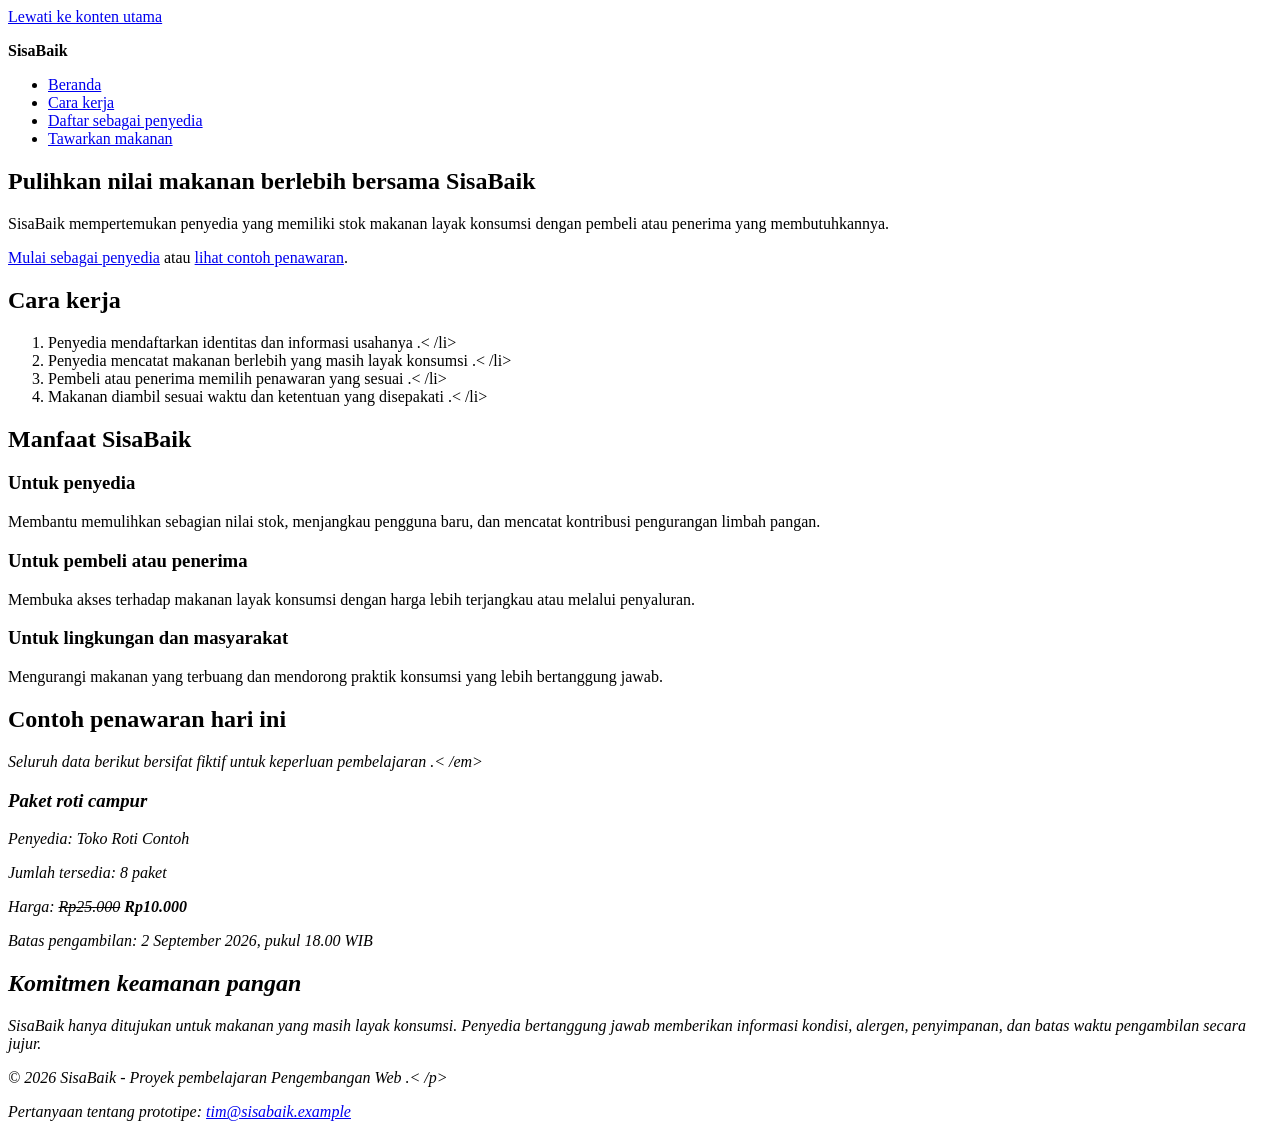
==== index.html @ 06bdf310 "feat: add semantic SISABAIK information page" ====
<! doctype html>
<html lang="id">
<head>
<meta charset="utf-8">
<meta name="viewport" content="width=device-width, initial-scale=1">
<meta
name="description"
content="SisaBaik membantu penyedia menawarkan makanan berlebih agar tetap bernilai, terjangkau, dan tidak
terbuang."
>
<title>Beranda | SisaBaik</title>
</head>
<body>
<a href="#konten-utama">Lewati ke konten utama</a>

<header>
<p><strong>SisaBaik</strong></p>
<nav aria-label="Navigasi utama">
<ul>
<li><a href="index.html" aria-current="page">Beranda</a></li>
<li><a href="#cara-kerja">Cara kerja</a></li>
<li><a href="daftar-penyedia.html">Daftar sebagai penyedia</a></li>
<li><a href="tawarkan-makanan.html">Tawarkan makanan</a></li>
</ul>
</nav>
</header>

<main id="konten-utama" tabindex="-1">
<section aria-labelledby="judul-utama">
<h1 id="judul-utama">Pulihkan nilai makanan berlebih bersama SisaBaik</h1>
<p>
SisaBaik mempertemukan penyedia yang memiliki stok makanan layak
konsumsi dengan pembeli atau penerima yang membutuhkannya.
</p>
<p>
<a href="daftar-penyedia.html">Mulai sebagai penyedia</a>
atau
<a href="#penawaran-contoh">lihat contoh penawaran</a>.
</p>
</section>

<section id="cara-kerja" aria-labelledby="judul-cara-kerja">
<h2 id="judul-cara-kerja">Cara kerja</h2>
<ol>
<li>Penyedia mendaftarkan identitas dan informasi usahanya .< /li>
<li>Penyedia mencatat makanan berlebih yang masih layak konsumsi .< /li>
<li>Pembeli atau penerima memilih penawaran yang sesuai .< /li>
<li>Makanan diambil sesuai waktu dan ketentuan yang disepakati .< /li>
</ol>
</section>

<section aria-labelledby="judul-manfaat">
<h2 id="judul-manfaat">Manfaat SisaBaik</h2>

<article>
<h3>Untuk penyedia</h3>
<p>
Membantu memulihkan sebagian nilai stok, menjangkau pengguna baru,
dan mencatat kontribusi pengurangan limbah pangan.
</p>
</article>

<article>
<h3>Untuk pembeli atau penerima</h3>
<p>
Membuka akses terhadap makanan layak konsumsi dengan harga lebih
terjangkau atau melalui penyaluran.
</p>
</article>

<article>
<h3>Untuk lingkungan dan masyarakat</h3>
<p>
Mengurangi makanan yang terbuang dan mendorong praktik konsumsi
yang lebih bertanggung jawab.
</p>
</article>
</section>

<section id="penawaran-contoh" aria-labelledby="judul-penawaran">
<h2 id="judul-penawaran">Contoh penawaran hari ini</h2>
<p><em>Seluruh data berikut bersifat fiktif untuk keperluan pembelajaran .< /em></p>

<article>
<h3>Paket roti campur</h3>
<p>Penyedia: Toko Roti Contoh</p>
<p>Jumlah tersedia: <data value="8">8 paket</data></p>
<p>Harga: <del>Rp25.000</del> <strong>Rp10.000</strong></p>
<p>
Batas pengambilan:
<time datetime="2026-09-02T18:00:00+07:00">
2 September 2026, pukul 18.00 WIB
</time>
</p>
</article>
</section>

<section aria-labelledby="judul-keamanan">
<h2 id="judul-keamanan">Komitmen keamanan pangan</h2>
<p>
    SisaBaik hanya ditujukan untuk makanan yang masih layak konsumsi.
Penyedia bertanggung jawab memberikan informasi kondisi, alergen,
penyimpanan, dan batas waktu pengambilan secara jujur.
</p>
</section>
</main>

<footer>
<p>&copy; 2026 SisaBaik - Proyek pembelajaran Pengembangan Web .< /p>
<address>
Pertanyaan tentang prototipe:
<a href="mailto:tim@sisabaik.example">tim@sisabaik.example</a>
</address>
</footer>
</body>
</html>
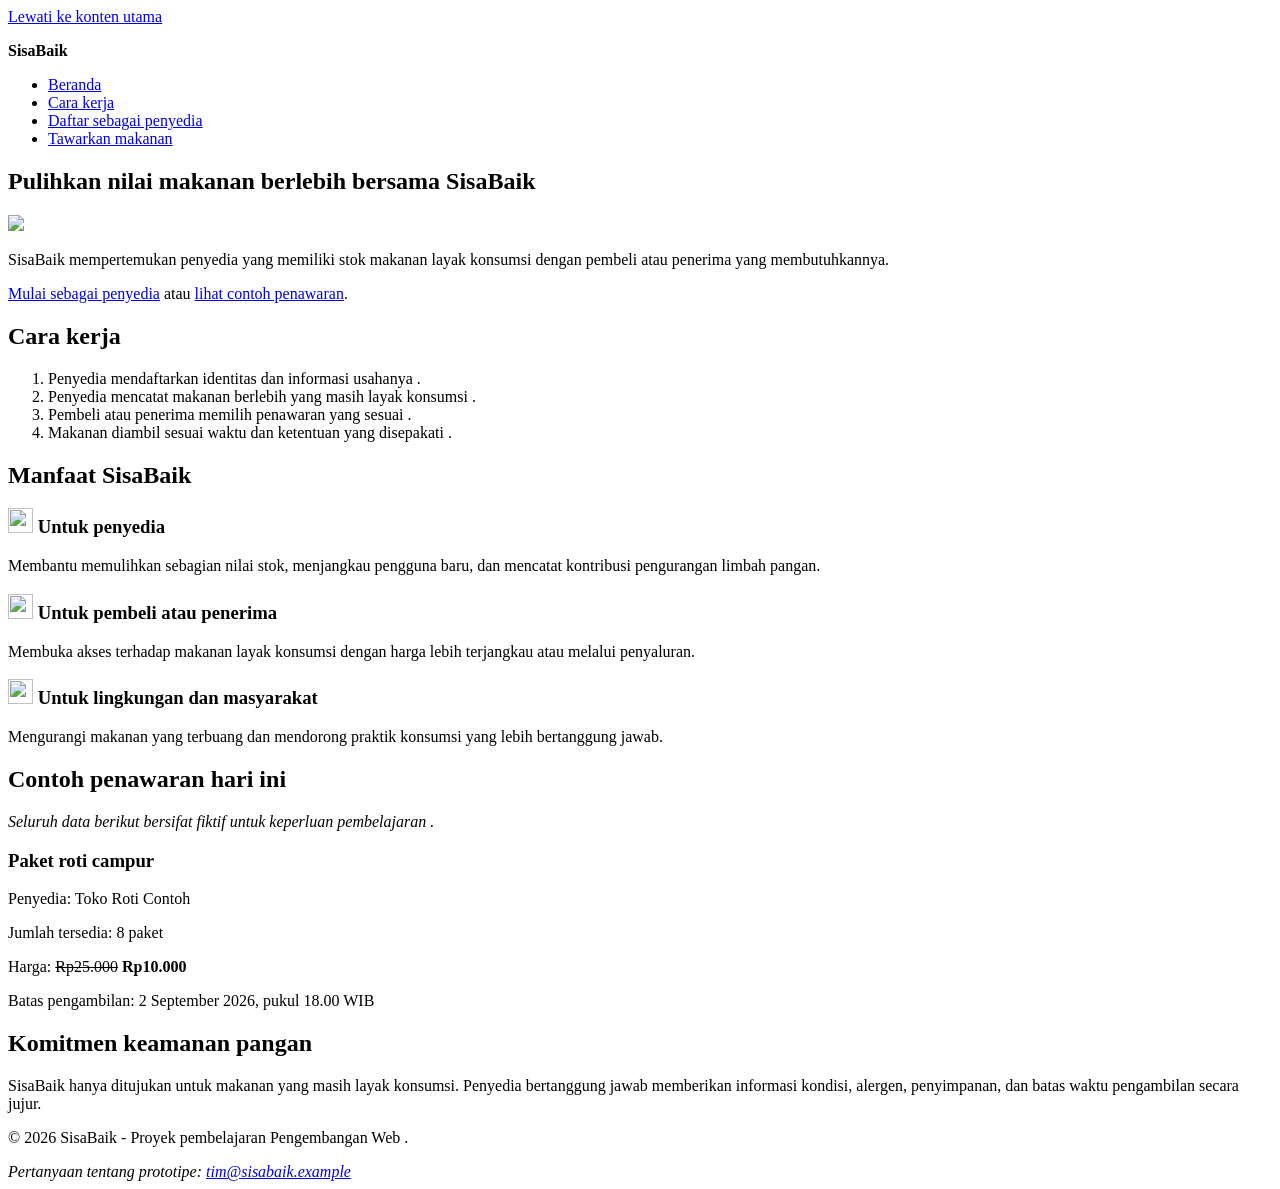
==== commit 5fd5a60b: "feat: add semantic SisaBaik information page" ====
--- a/index.html
+++ b/index.html
@@ -1,4 +1,4 @@
-<! doctype html>
+<!doctype html>
 <html lang="id">
 <head>
 <meta charset="utf-8">
@@ -28,6 +28,9 @@
 <main id="konten-utama" tabindex="-1">
 <section aria-labelledby="judul-utama">
 <h1 id="judul-utama">Pulihkan nilai makanan berlebih bersama SisaBaik</h1>
+<img
+  class="fit-picture"
+  src="/image/sisabaikimage.jpg">
 <p>
 SisaBaik mempertemukan penyedia yang memiliki stok makanan layak
 konsumsi dengan pembeli atau penerima yang membutuhkannya.
@@ -42,10 +45,10 @@
 <section id="cara-kerja" aria-labelledby="judul-cara-kerja">
 <h2 id="judul-cara-kerja">Cara kerja</h2>
 <ol>
-<li>Penyedia mendaftarkan identitas dan informasi usahanya .< /li>
-<li>Penyedia mencatat makanan berlebih yang masih layak konsumsi .< /li>
-<li>Pembeli atau penerima memilih penawaran yang sesuai .< /li>
-<li>Makanan diambil sesuai waktu dan ketentuan yang disepakati .< /li>
+<li>Penyedia mendaftarkan identitas dan informasi usahanya .</li>
+<li>Penyedia mencatat makanan berlebih yang masih layak konsumsi .</li>
+<li>Pembeli atau penerima memilih penawaran yang sesuai .</li>
+<li>Makanan diambil sesuai waktu dan ketentuan yang disepakati .</li>
 </ol>
 </section>
 
@@ -53,7 +56,11 @@
 <h2 id="judul-manfaat">Manfaat SisaBaik</h2>
 
 <article>
-<h3>Untuk penyedia</h3>
+<h3><img
+  class="fit-picture"
+  src="/image/provider.jpg" width="25" height="25">
+Untuk penyedia</h3>
+
 <p>
 Membantu memulihkan sebagian nilai stok, menjangkau pengguna baru,
 dan mencatat kontribusi pengurangan limbah pangan.
@@ -61,7 +68,10 @@
 </article>
 
 <article>
-<h3>Untuk pembeli atau penerima</h3>
+<h3><img
+  class="fit-picture"
+  src="/image/customer.jpg" width="25" height="25">
+Untuk pembeli atau penerima</h3>
 <p>
 Membuka akses terhadap makanan layak konsumsi dengan harga lebih
 terjangkau atau melalui penyaluran.
@@ -69,7 +79,10 @@
 </article>
 
 <article>
-<h3>Untuk lingkungan dan masyarakat</h3>
+<h3><img
+  class="fit-picture"
+  src="/image/lingkungan.jpg" width="25" height="25">
+Untuk lingkungan dan masyarakat</h3>
 <p>
 Mengurangi makanan yang terbuang dan mendorong praktik konsumsi
 yang lebih bertanggung jawab.
@@ -79,7 +92,7 @@
 
 <section id="penawaran-contoh" aria-labelledby="judul-penawaran">
 <h2 id="judul-penawaran">Contoh penawaran hari ini</h2>
-<p><em>Seluruh data berikut bersifat fiktif untuk keperluan pembelajaran .< /em></p>
+<p><em>Seluruh data berikut bersifat fiktif untuk keperluan pembelajaran .</em></p>
 
 <article>
 <h3>Paket roti campur</h3>
@@ -106,7 +119,7 @@
 </main>
 
 <footer>
-<p>&copy; 2026 SisaBaik - Proyek pembelajaran Pengembangan Web .< /p>
+<p>&copy; 2026 SisaBaik - Proyek pembelajaran Pengembangan Web .</p>
 <address>
 Pertanyaan tentang prototipe:
 <a href="mailto:tim@sisabaik.example">tim@sisabaik.example</a>
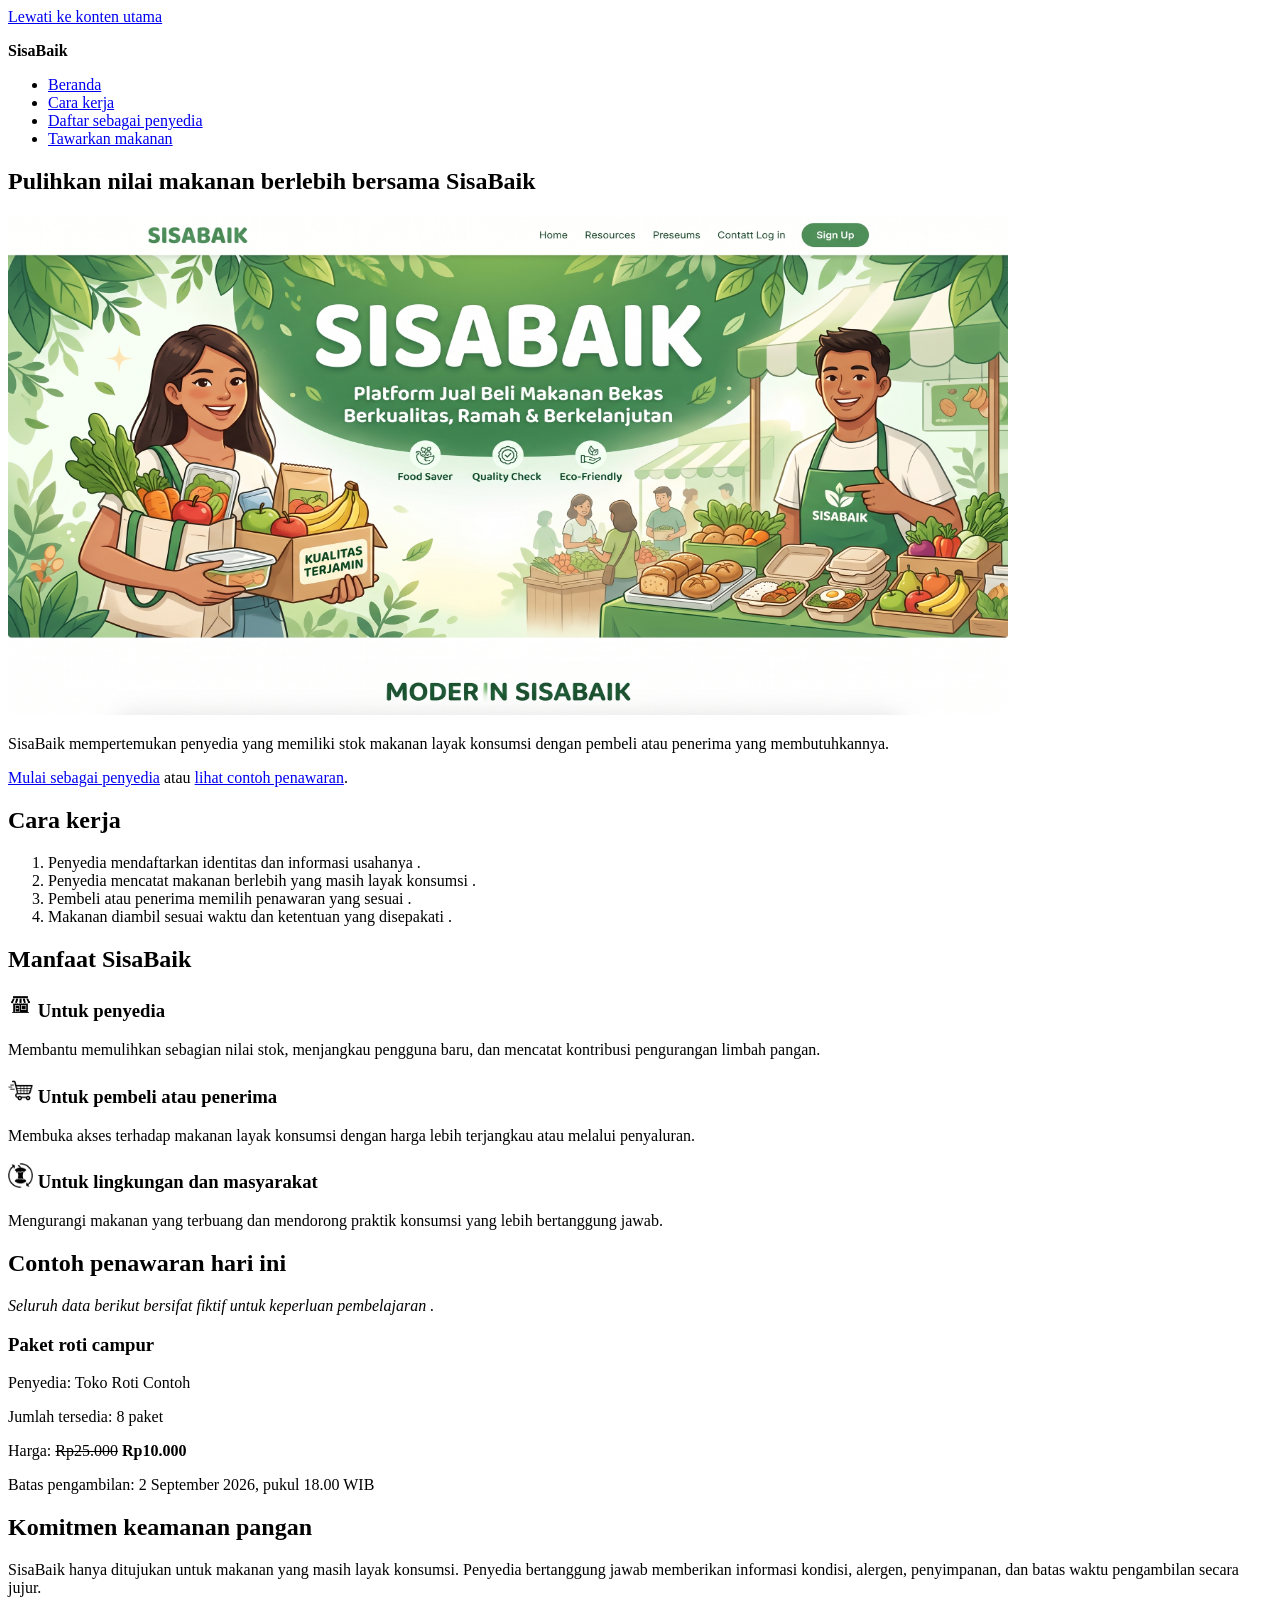
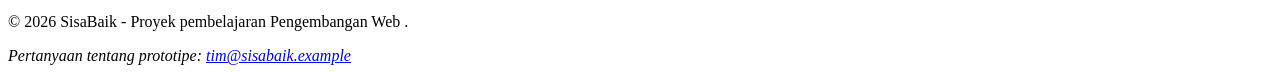
==== commit 2eadc5e0: "feat: add responsive SisaBaik visual system" ====
--- a/index.html
+++ b/index.html
@@ -9,6 +9,7 @@
 terbuang."
 >
 <title>Beranda | SisaBaik</title>
+<link rel="stylesheet" href="styles.css">
 </head>
 <body>
 <a href="#konten-utama">Lewati ke konten utama</a>
@@ -30,7 +31,7 @@
 <h1 id="judul-utama">Pulihkan nilai makanan berlebih bersama SisaBaik</h1>
 <img
   class="fit-picture"
-  src="/image/sisabaikimage.jpg">
+  src="image/sisabaikimage.jpg" width="1000" height="500" >
 <p>
 SisaBaik mempertemukan penyedia yang memiliki stok makanan layak
 konsumsi dengan pembeli atau penerima yang membutuhkannya.
@@ -58,7 +59,7 @@
 <article>
 <h3><img
   class="fit-picture"
-  src="/image/provider.jpg" width="25" height="25">
+  src="image/provider.jpg" width="25" height="25">
 Untuk penyedia</h3>
 
 <p>
@@ -70,7 +71,7 @@
 <article>
 <h3><img
   class="fit-picture"
-  src="/image/customer.jpg" width="25" height="25">
+  src="image/customer.jpg" width="25" height="25">
 Untuk pembeli atau penerima</h3>
 <p>
 Membuka akses terhadap makanan layak konsumsi dengan harga lebih
@@ -81,7 +82,7 @@
 <article>
 <h3><img
   class="fit-picture"
-  src="/image/lingkungan.jpg" width="25" height="25">
+  src="image/lingkungan.jpg" width="25" height="25">
 Untuk lingkungan dan masyarakat</h3>
 <p>
 Mengurangi makanan yang terbuang dan mendorong praktik konsumsi
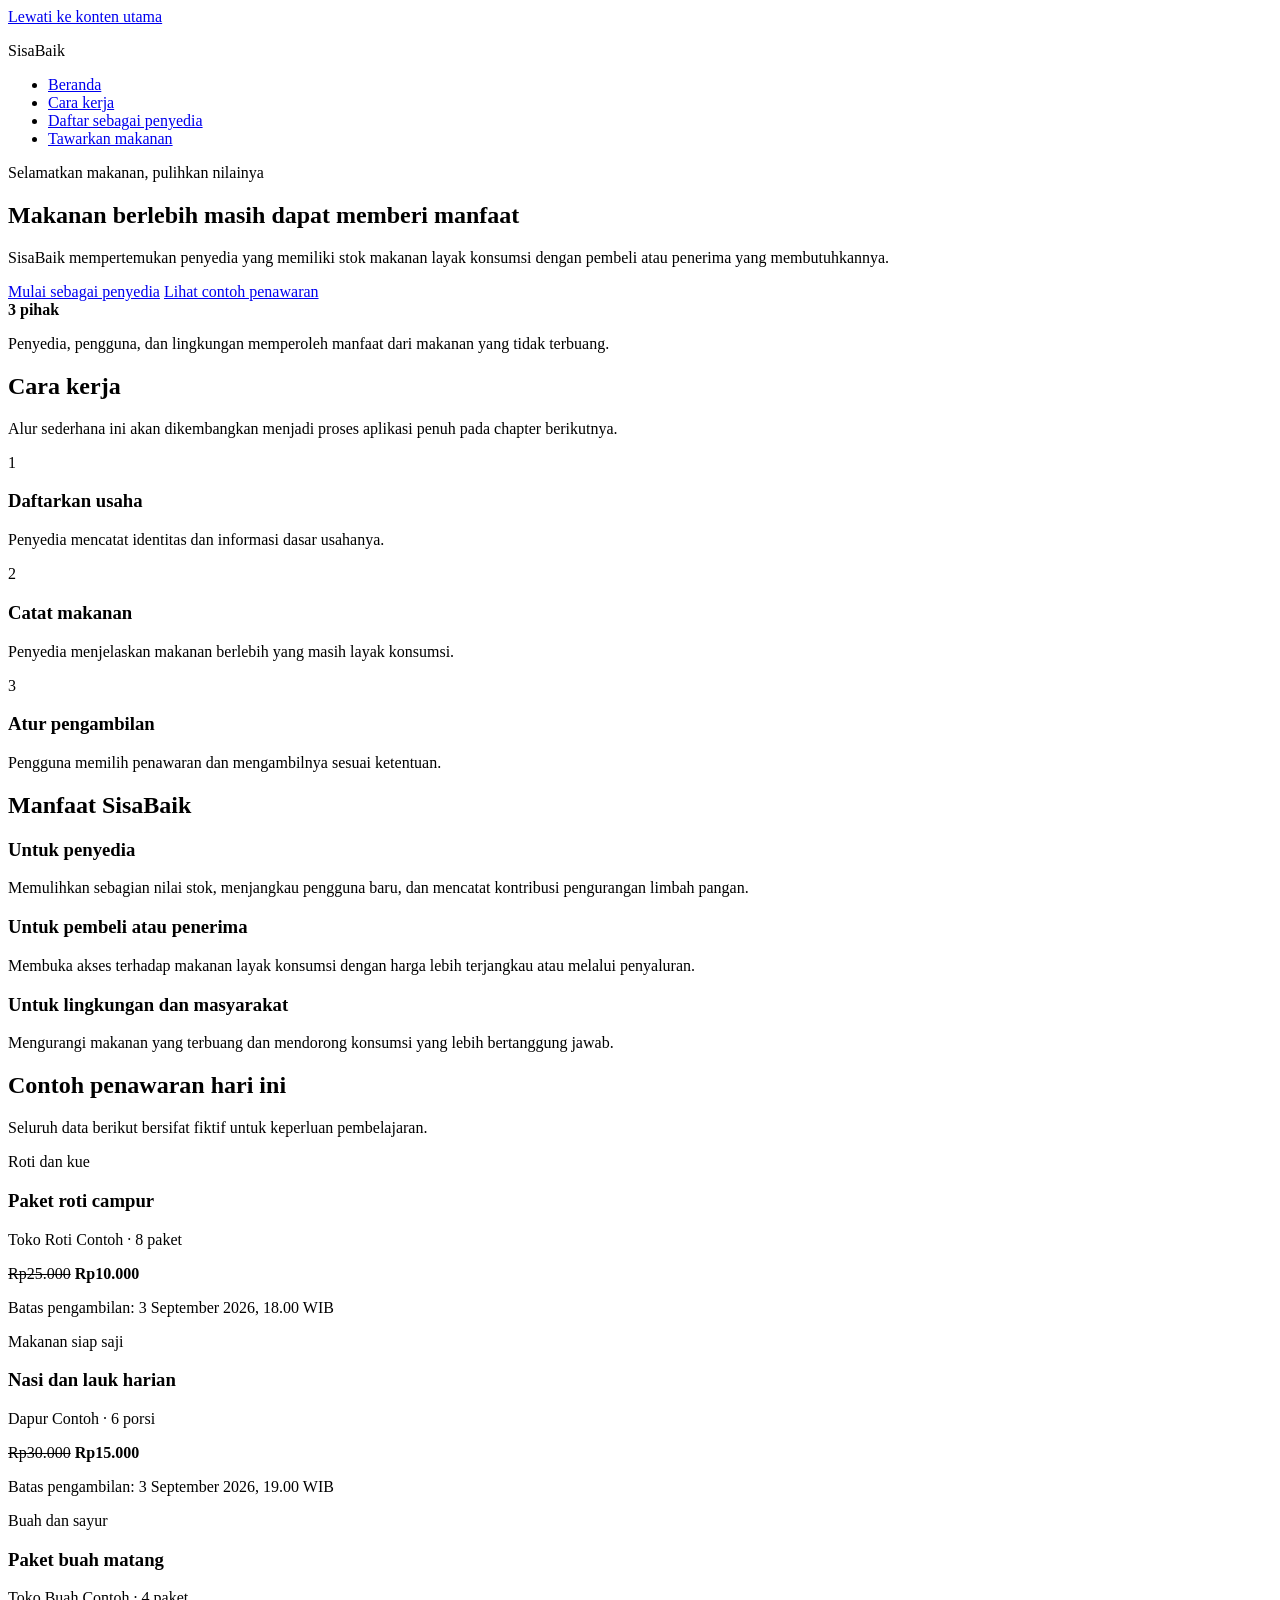
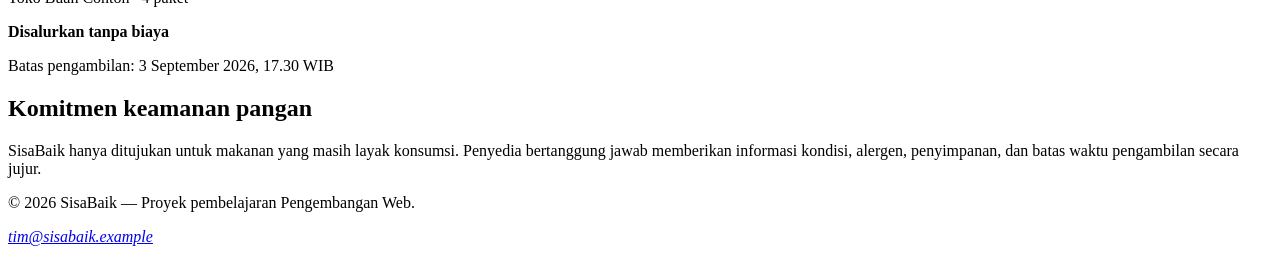
==== commit c605f9df: "style: apply responsive layout to SisaBaik pages" ====
--- a/index.html
+++ b/index.html
@@ -1,130 +1,148 @@
 <!doctype html>
 <html lang="id">
-<head>
-<meta charset="utf-8">
-<meta name="viewport" content="width=device-width, initial-scale=1">
-<meta
-name="description"
-content="SisaBaik membantu penyedia menawarkan makanan berlebih agar tetap bernilai, terjangkau, dan tidak
-terbuang."
->
-<title>Beranda | SisaBaik</title>
-<link rel="stylesheet" href="styles.css">
-</head>
-<body>
-<a href="#konten-utama">Lewati ke konten utama</a>
-
-<header>
-<p><strong>SisaBaik</strong></p>
-<nav aria-label="Navigasi utama">
-<ul>
-<li><a href="index.html" aria-current="page">Beranda</a></li>
-<li><a href="#cara-kerja">Cara kerja</a></li>
-<li><a href="daftar-penyedia.html">Daftar sebagai penyedia</a></li>
-<li><a href="tawarkan-makanan.html">Tawarkan makanan</a></li>
-</ul>
-</nav>
-</header>
-
-<main id="konten-utama" tabindex="-1">
-<section aria-labelledby="judul-utama">
-<h1 id="judul-utama">Pulihkan nilai makanan berlebih bersama SisaBaik</h1>
-<img
-  class="fit-picture"
-  src="image/sisabaikimage.jpg" width="1000" height="500" >
-<p>
-SisaBaik mempertemukan penyedia yang memiliki stok makanan layak
-konsumsi dengan pembeli atau penerima yang membutuhkannya.
-</p>
-<p>
-<a href="daftar-penyedia.html">Mulai sebagai penyedia</a>
-atau
-<a href="#penawaran-contoh">lihat contoh penawaran</a>.
-</p>
-</section>
-
-<section id="cara-kerja" aria-labelledby="judul-cara-kerja">
-<h2 id="judul-cara-kerja">Cara kerja</h2>
-<ol>
-<li>Penyedia mendaftarkan identitas dan informasi usahanya .</li>
-<li>Penyedia mencatat makanan berlebih yang masih layak konsumsi .</li>
-<li>Pembeli atau penerima memilih penawaran yang sesuai .</li>
-<li>Makanan diambil sesuai waktu dan ketentuan yang disepakati .</li>
-</ol>
-</section>
-
-<section aria-labelledby="judul-manfaat">
-<h2 id="judul-manfaat">Manfaat SisaBaik</h2>
-
-<article>
-<h3><img
-  class="fit-picture"
-  src="image/provider.jpg" width="25" height="25">
-Untuk penyedia</h3>
-
-<p>
-Membantu memulihkan sebagian nilai stok, menjangkau pengguna baru,
-dan mencatat kontribusi pengurangan limbah pangan.
-</p>
-</article>
-
-<article>
-<h3><img
-  class="fit-picture"
-  src="image/customer.jpg" width="25" height="25">
-Untuk pembeli atau penerima</h3>
-<p>
-Membuka akses terhadap makanan layak konsumsi dengan harga lebih
-terjangkau atau melalui penyaluran.
-</p>
-</article>
-
-<article>
-<h3><img
-  class="fit-picture"
-  src="image/lingkungan.jpg" width="25" height="25">
-Untuk lingkungan dan masyarakat</h3>
-<p>
-Mengurangi makanan yang terbuang dan mendorong praktik konsumsi
-yang lebih bertanggung jawab.
-</p>
-</article>
-</section>
-
-<section id="penawaran-contoh" aria-labelledby="judul-penawaran">
-<h2 id="judul-penawaran">Contoh penawaran hari ini</h2>
-<p><em>Seluruh data berikut bersifat fiktif untuk keperluan pembelajaran .</em></p>
-
-<article>
-<h3>Paket roti campur</h3>
-<p>Penyedia: Toko Roti Contoh</p>
-<p>Jumlah tersedia: <data value="8">8 paket</data></p>
-<p>Harga: <del>Rp25.000</del> <strong>Rp10.000</strong></p>
-<p>
-Batas pengambilan:
-<time datetime="2026-09-02T18:00:00+07:00">
-2 September 2026, pukul 18.00 WIB
-</time>
-</p>
-</article>
-</section>
-
-<section aria-labelledby="judul-keamanan">
-<h2 id="judul-keamanan">Komitmen keamanan pangan</h2>
-<p>
-    SisaBaik hanya ditujukan untuk makanan yang masih layak konsumsi.
-Penyedia bertanggung jawab memberikan informasi kondisi, alergen,
-penyimpanan, dan batas waktu pengambilan secara jujur.
-</p>
-</section>
-</main>
-
-<footer>
-<p>&copy; 2026 SisaBaik - Proyek pembelajaran Pengembangan Web .</p>
-<address>
-Pertanyaan tentang prototipe:
-<a href="mailto:tim@sisabaik.example">tim@sisabaik.example</a>
-</address>
-</footer>
+ <head>
+ <meta charset="utf-8">
+ <meta name="viewport" content="width=device-width, initial-scale=1">
+ <meta name="description" content="SisaBaik membantu penyedia menawarkan makanan berlebih agar tetap bernilai,
+terjangkau, dan tidak terbuang.">
+ <title>Beranda | SisaBaik</title>
+ <link rel="stylesheet" href="styles.css">
+ </head>
+ <body>
+ <a class="skip-link" href="#konten-utama">Lewati ke konten utama</a>
+ <header class="site-header">
+ <div class="container header-layout">
+ <p class="brand">SisaBaik</p>
+ <nav aria-label="Navigasi utama">
+ <ul class="nav-list">
+ <li><a href="index.html" aria-current="page">Beranda</a></li>
+ <li><a href="#cara-kerja">Cara kerja</a></li>
+ <li><a href="daftar-penyedia.html">Daftar sebagai penyedia</a></li>
+ <li><a href="tawarkan-makanan.html">Tawarkan makanan</a></li>
+ </ul>
+ </nav>
+ </div>
+ </header>
+ <main id="konten-utama" tabindex="-1">
+ <section class="hero" aria-labelledby="judul-utama">
+ <div class="container hero-layout">
+ <div>
+ <p class="eyebrow">Selamatkan makanan, pulihkan nilainya</p>
+ <h1 id="judul-utama">Makanan berlebih masih dapat memberi manfaat</h1>
+ <p class="lead">SisaBaik mempertemukan penyedia yang memiliki stok makanan layak konsumsi dengan pembeli
+atau penerima yang membutuhkannya.</p>
+ <div class="button-group">
+ <a class="button" href="daftar-penyedia.html">Mulai sebagai penyedia</a>
+ <a class="button button-secondary" href="#penawaran-contoh">Lihat contoh penawaran</a>
+ </div>
+ </div>
+ <aside class="hero-panel" aria-label="Ringkasan manfaat SisaBaik">
+ <strong>3 pihak</strong>
+ <p>Penyedia, pengguna, dan lingkungan memperoleh manfaat dari makanan yang tidak terbuang.</p>
+ </aside>
+ </div>
+ </section>
+ <section class="section" id="cara-kerja" aria-labelledby="judul-cara-kerja">
+ <div class="container">
+ <h2 id="judul-cara-kerja">Cara kerja</h2>
+ <p class="section-intro">Alur sederhana ini akan dikembangkan menjadi proses aplikasi penuh pada chapter
+berikutnya.</p>
+ <div class="steps-grid">
+ <article class="card">
+ <span class="step-number" aria-hidden="true">1</span>
+ <h3>Daftarkan usaha</h3>
+ <p>Penyedia mencatat identitas dan informasi dasar usahanya.</p>
+ </article>
+ <article class="card">
+ <span class="step-number" aria-hidden="true">2</span>
+ <h3>Catat makanan</h3>
+ <p>Penyedia menjelaskan makanan berlebih yang masih layak konsumsi.</p>
+ </article>
+ <article class="card">
+ <span class="step-number" aria-hidden="true">3</span>
+ <h3>Atur pengambilan</h3>
+ <p>Pengguna memilih penawaran dan mengambilnya sesuai ketentuan.</p>
+ </article>
+ </div>
+ </div>
+ </section>
+ <section class="section section-alt" aria-labelledby="judul-manfaat">
+ <div class="container">
+ <h2 id="judul-manfaat">Manfaat SisaBaik</h2>
+ <div class="benefit-grid">
+ <article class="card">
+ <h3>Untuk penyedia</h3>
+ <p>Memulihkan sebagian nilai stok, menjangkau pengguna baru, dan mencatat kontribusi pengurangan limbah
+pangan.</p>
+ </article>
+ <article class="card">
+ <h3>Untuk pembeli atau penerima</h3>
+ <p>Membuka akses terhadap makanan layak konsumsi dengan harga lebih terjangkau atau melalui
+penyaluran.</p>
+ </article>
+ <article class="card">
+ <h3>Untuk lingkungan dan masyarakat</h3>
+ <p>Mengurangi makanan yang terbuang dan mendorong konsumsi yang lebih bertanggung jawab.</p>
+ </article>
+ </div>
+ </div>
+ </section>
+ <section class="section" id="penawaran-contoh" aria-labelledby="judul-penawaran">
+ <div class="container">
+ <h2 id="judul-penawaran">Contoh penawaran hari ini</h2>
+ <p class="section-intro">Seluruh data berikut bersifat fiktif untuk keperluan pembelajaran.</p>
+ <div class="offer-grid">
+ <article class="offer-card">
+ <div class="offer-card__visual" aria-hidden="true"></div>
+ <div class="offer-card__content">
+ <span class="badge">Roti dan kue</span>
+ <h3>Paket roti campur</h3>
+ <p class="offer-card__meta">Toko Roti Contoh · <data value="8">8 paket</data></p>
+ <p class="offer-card__price"><del>Rp25.000</del> <strong>Rp10.000</strong></p>
+ <p>Batas pengambilan: <time datetime="2026-09-03T18:00:00+07:00">3 September 2026, 18.00
+WIB</time></p>
+ </div>
+ </article>
+ <article class="offer-card">
+ <div class="offer-card__visual" aria-hidden="true"></div>
+ <div class="offer-card__content">
+ <span class="badge">Makanan siap saji</span>
+ <h3>Nasi dan lauk harian</h3>
+ <p class="offer-card__meta">Dapur Contoh · <data value="6">6 porsi</data></p>
+ <p class="offer-card__price"><del>Rp30.000</del> <strong>Rp15.000</strong></p>
+ <p>Batas pengambilan: <time datetime="2026-09-03T19:00:00+07:00">3 September 2026, 19.00
+WIB</time></p>
+ </div>
+ </article>
+ <article class="offer-card">
+ <div class="offer-card__visual" aria-hidden="true"></div>
+ <div class="offer-card__content">
+ <span class="badge">Buah dan sayur</span>
+ <h3>Paket buah matang</h3>
+ <p class="offer-card__meta">Toko Buah Contoh · <data value="4">4 paket</data></p>
+ <p class="offer-card__price"><strong>Disalurkan tanpa biaya</strong></p>
+ <p>Batas pengambilan: <time datetime="2026-09-03T17:30:00+07:00">3 September 2026, 17.30
+WIB</time></p>
+ </div>
+ </article>
+ </div>
+ </div>
+ </section>
+ <section class="section section-alt" aria-labelledby="judul-keamanan">
+ <div class="container">
+ <div class="notice">
+ <h2 id="judul-keamanan">Komitmen keamanan pangan</h2>
+ <p>SisaBaik hanya ditujukan untuk makanan yang masih layak konsumsi. Penyedia bertanggung jawab memberikan
+informasi kondisi, alergen, penyimpanan, dan batas waktu pengambilan secara jujur.</p>
+ </div>
+ </div>
+ </section>
+ </main>
+ <footer class="site-footer">
+ <div class="container footer-layout">
+ <p>&copy; 2026 SisaBaik — Proyek pembelajaran Pengembangan Web.</p>
+ <address><a href="mailto:tim@sisabaik.example">tim@sisabaik.example</a></address>
+ </div>
+ </footer>
 </body>
 </html>
